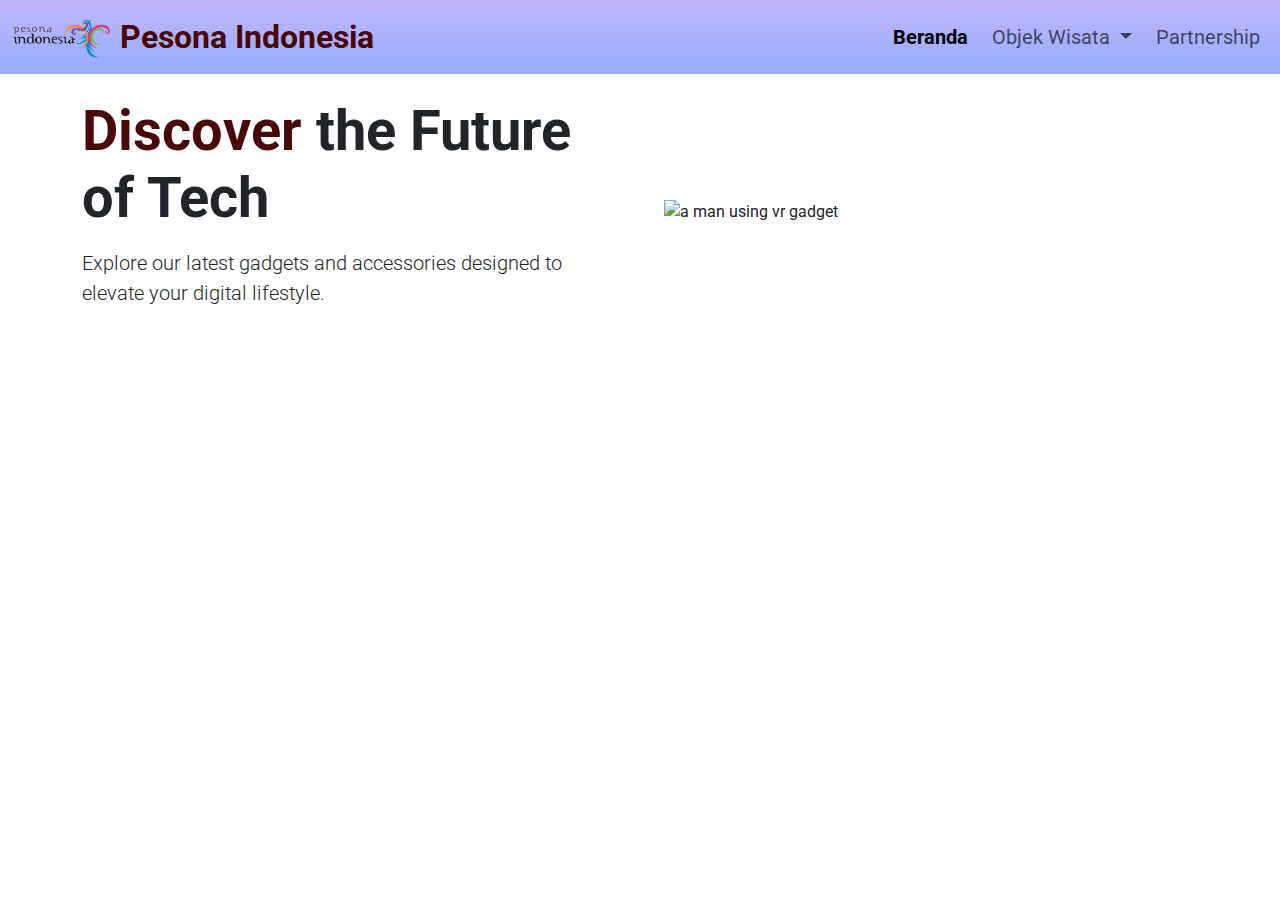
==== index.html @ 85a8e46f "ok" ====
<!DOCTYPE html>
<html lang="en">
<head>
    <meta charset="UTF-8">
    <meta name="viewport" content="width=device-width, initial-scale=1.0">
    <title>Wisata Indonesia</title>
    <link rel="stylesheet" href="css/bootstrap.min.css">
    <link rel="stylesheet" href="css/style.css">
</head>
<body>

  <nav class="navbar navbar-expand-lg d-flex justify-content-between">
    <div class="container-fluid">
      <a class="navbar-brand fw-bold fs-2" href="index.html">
        <img src="image/pesona-indonesia.png" alt="Logo" class="d-inline-block align-text-top me-2">Pesona Indonesia
      </a>
      <button class="navbar-toggler" type="button" data-bs-toggle="collapse" data-bs-target="#navbarSupportedContent" aria-controls="navbarSupportedContent" aria-expanded="false" aria-label="Toggle navigation">
        <span class="navbar-toggler-icon"></span>
      </button>
      <div class="collapse navbar-collapse" id="navbarSupportedContent">
        <ul class="navbar-nav ms-auto mb-2 mb-lg-0">
          <li class="nav-item">
            <a class="nav-link fs-5 active fw-bold me-2" aria-current="page" href="#">Beranda</a>
          </li>
          <li class="nav-item dropdown">
            <a class="nav-link fs-5 dropdown-toggle me-2" href="#" role="button" data-bs-toggle="dropdown" aria-expanded="false">
              Objek Wisata
            </a>
            <ul class="dropdown-menu">
              <li><a class="fs-5 dropdown-item" href="labuan-bajo.html">Labuan Bajo</a></li>
              <li><a class="fs-5 dropdown-item" href="gunung-bromo.html">Gunung Bromo</a></li>
              <li><a class="fs-5 dropdown-item" href="raja-ampat.html">Raja Ampat</a></li>
              <li><a class="fs-5 dropdown-item" href="gunung-rinjani.html">Gunung Rinjani</a></li>
              <li><a class="fs-5 dropdown-item" href="puncak-mahameru.html">Puncak Mahameru</a></li>
            </ul>
          </li>
          <li class="nav-item">
            <a class="nav-link fs-5" href="partnership.html">Partnership</a>
          </li>
        </ul>
      </div>
    </div>
  </nav>
  
  <div class="container">
    <div class="row align-items-center py-4 g-5">
      <div class="col-12 col-md-6">
        <div class="text-center text-md-start">
          <h1 class="display-md-2 display-4 fw-bold text-dark pb-2">
            <span class="text-primary">Discover </span>the Future of Tech
          </h1>
          <p class="lead">
            Explore our latest gadgets and accessories designed to elevate
            your digital lifestyle.
          </p>
        </div>
      </div>
      <div class="col-12 col-md-6">
        <img
          src="image/volcano-sunset.jpg"
          class="img-fluid"
          alt="a man using vr gadget"
        />
      </div>
    </div>
  </div>

    <script src="js/bootstrap.bundle.min.js"></script>
</body>
</html>
---- css/style.css ----
@import url('https://fonts.googleapis.com/css2?family=Roboto:ital,wght@0,100;0,300;0,400;0,500;0,700;0,900;1,100;1,300;1,400;1,500;1,700;1,900&display=swap');

body {
    font-family: "Roboto", sans-serif;
    /* background: #c4b6fd; */
}

nav {
    background: linear-gradient(180deg, #c4b6fd, #93acfc);
}

.navbar-brand,
.text-primary {
    color: rgb(73, 7, 7) !important;
}

.navbar-link {
    font-weight: 500;
}

.navbar-brand img {
    width: 100px;
    height: auto;
}

@media (max-width: 768px) {
    .navbar-brand img {
        max-width: 80%;
    }
}
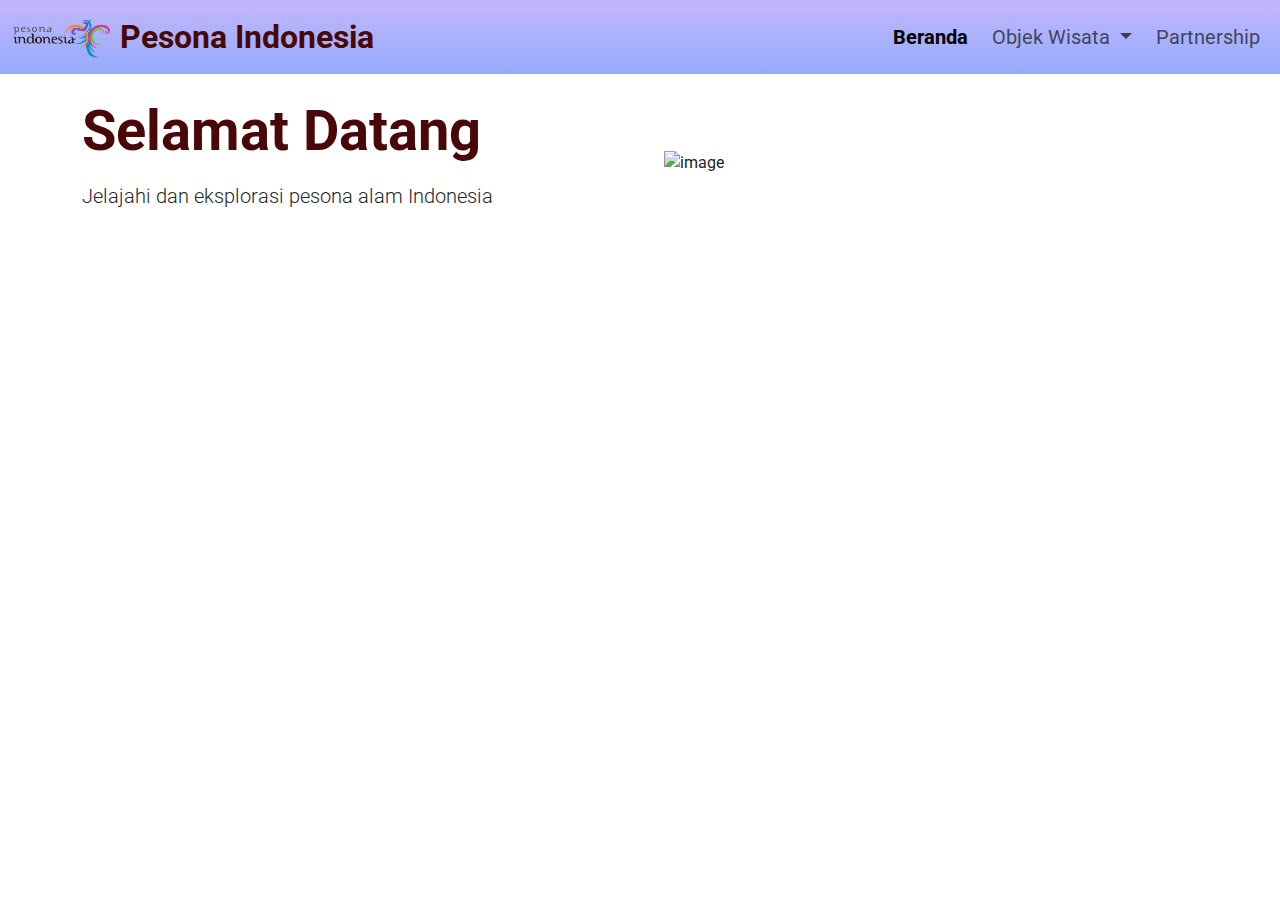
==== commit 91721c2c: "okk" ====
--- a/index.html
+++ b/index.html
@@ -47,19 +47,18 @@
       <div class="col-12 col-md-6">
         <div class="text-center text-md-start">
           <h1 class="display-md-2 display-4 fw-bold text-dark pb-2">
-            <span class="text-primary">Discover </span>the Future of Tech
+            <span class="text-primary">Selamat Datang</span>
           </h1>
           <p class="lead">
-            Explore our latest gadgets and accessories designed to elevate
-            your digital lifestyle.
+            Jelajahi dan eksplorasi pesona alam Indonesia
           </p>
         </div>
       </div>
       <div class="col-12 col-md-6">
         <img
           src="image/volcano-sunset.jpg"
-          class="img-fluid"
-          alt="a man using vr gadget"
+          class="img-fluid w-75"
+          alt="image"
         />
       </div>
     </div>
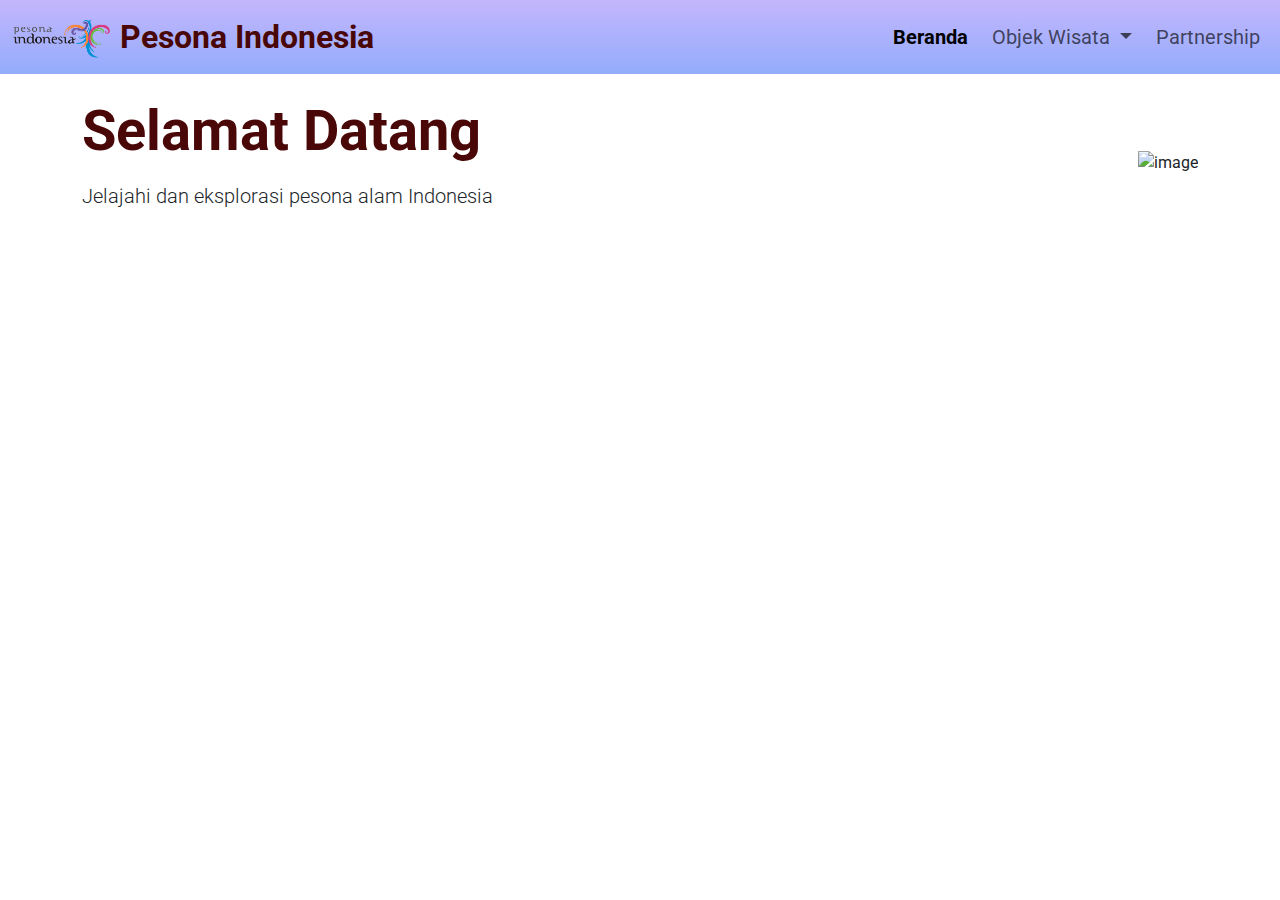
==== commit e5ddbd82: "ok" ====
--- a/index.html
+++ b/index.html
@@ -54,7 +54,7 @@
           </p>
         </div>
       </div>
-      <div class="col-12 col-md-6">
+      <div class="col-12 col-md-6 text-end">
         <img
           src="image/volcano-sunset.jpg"
           class="img-fluid w-75"
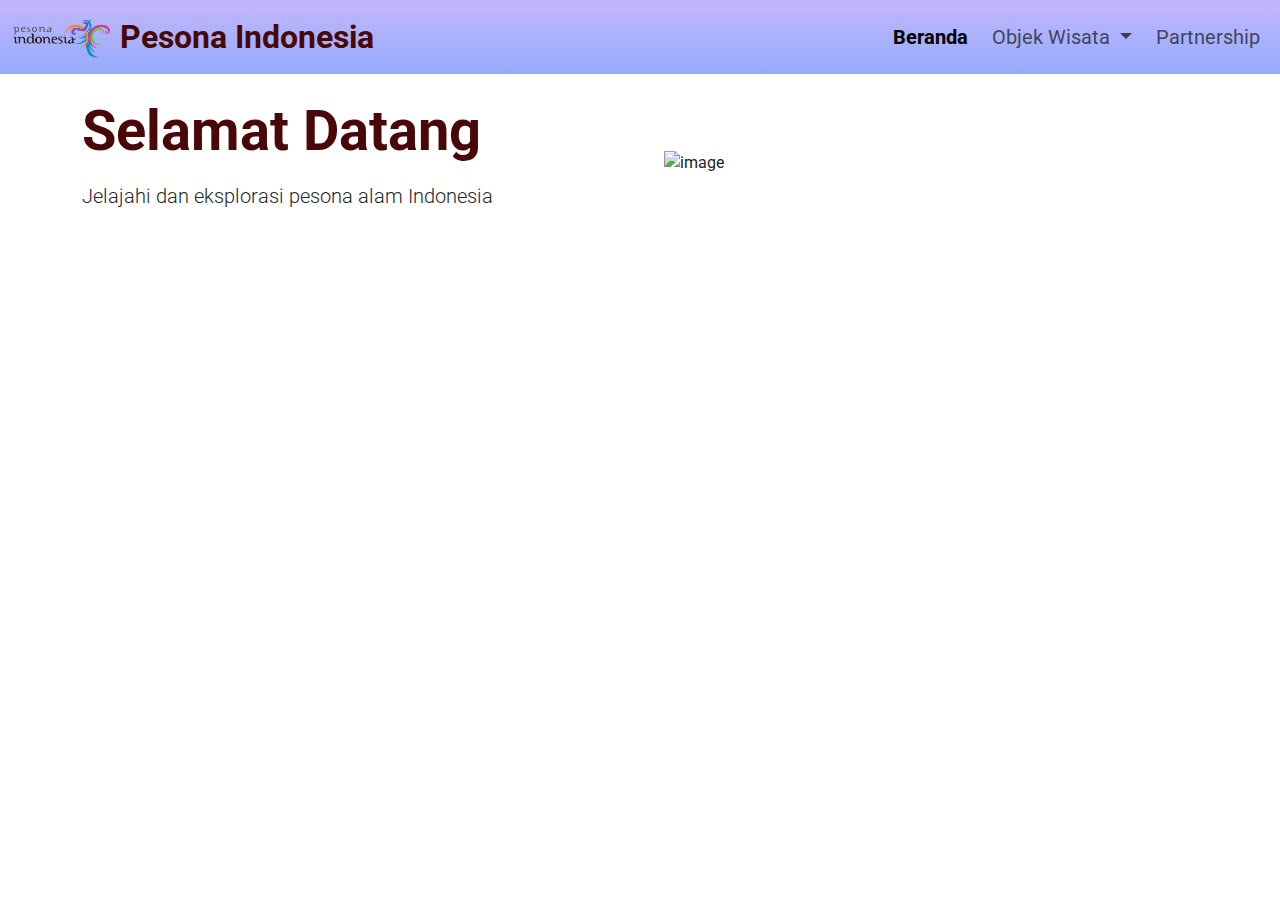
==== commit 647ced80: "ok" ====
--- a/index.html
+++ b/index.html
@@ -54,7 +54,7 @@
           </p>
         </div>
       </div>
-      <div class="col-12 col-md-6 text-end">
+      <div class="col-12 col-md-6">
         <img
           src="image/volcano-sunset.jpg"
           class="img-fluid w-75"
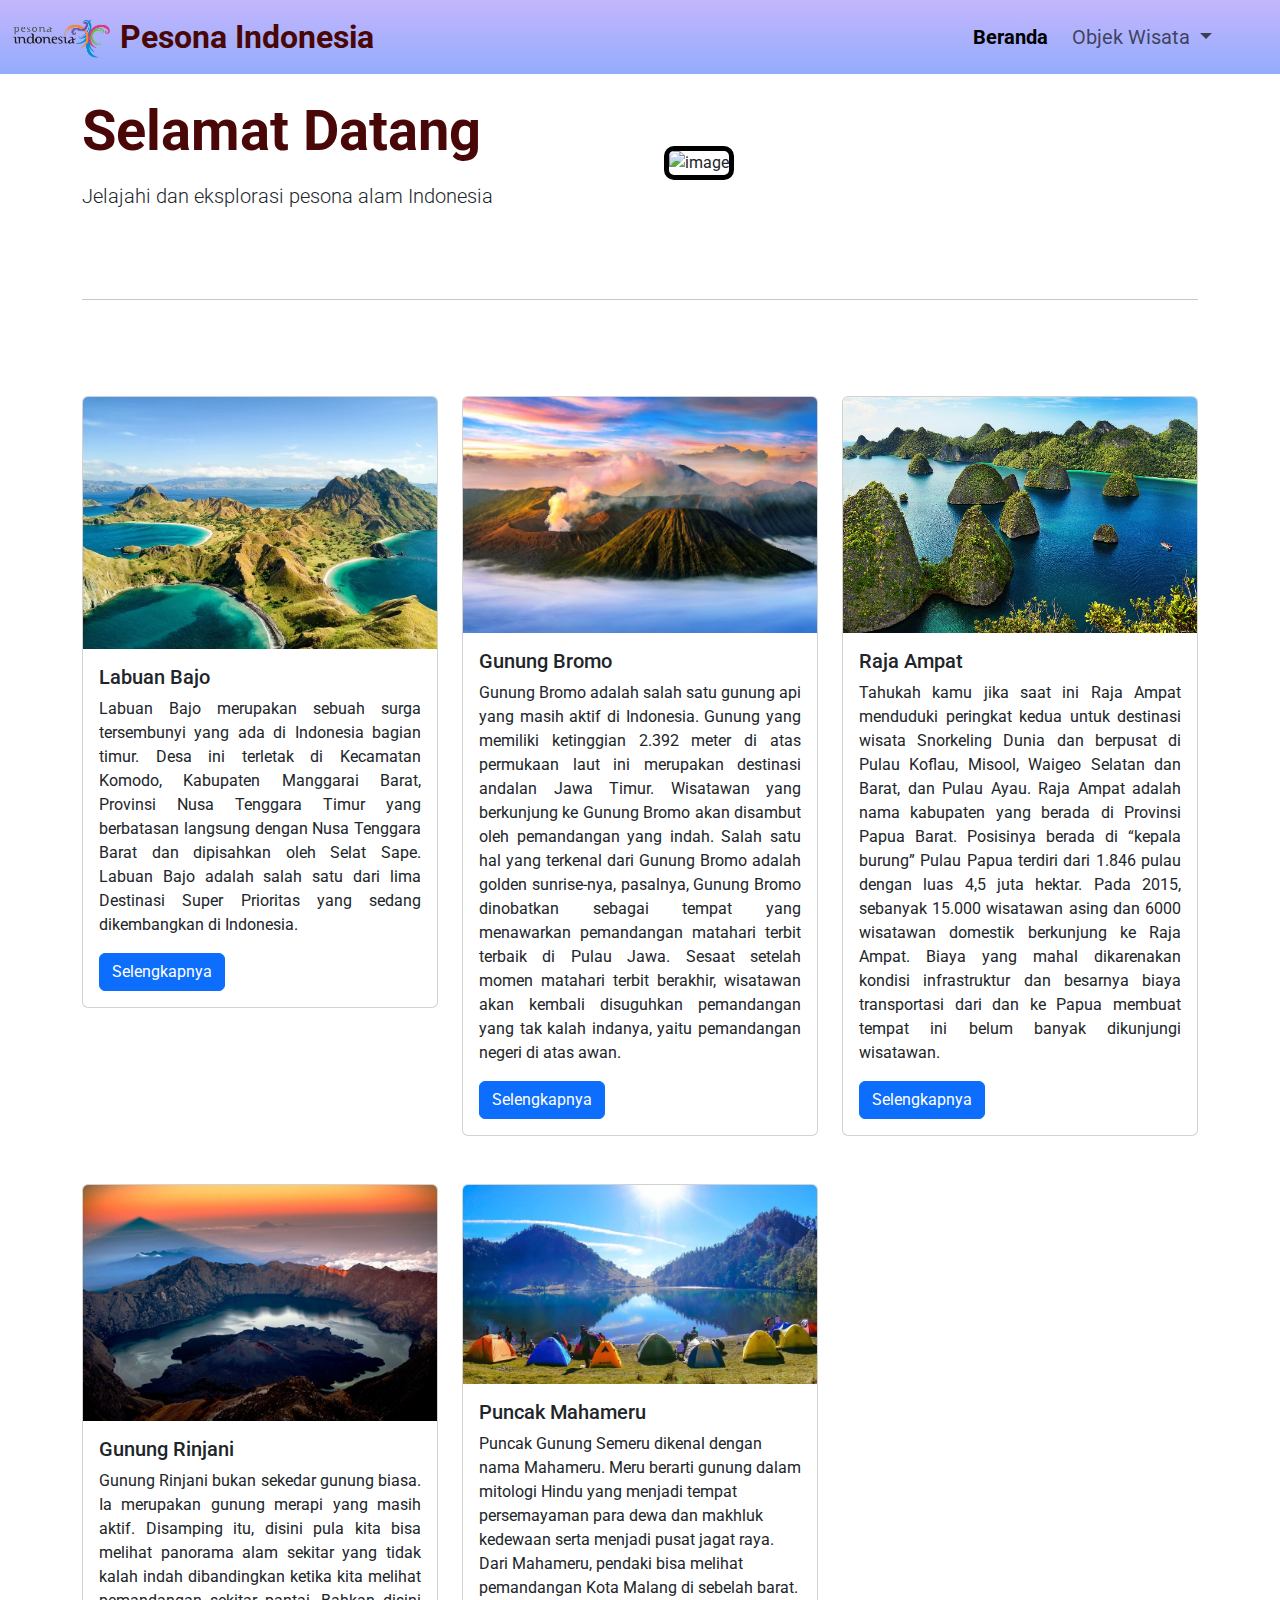
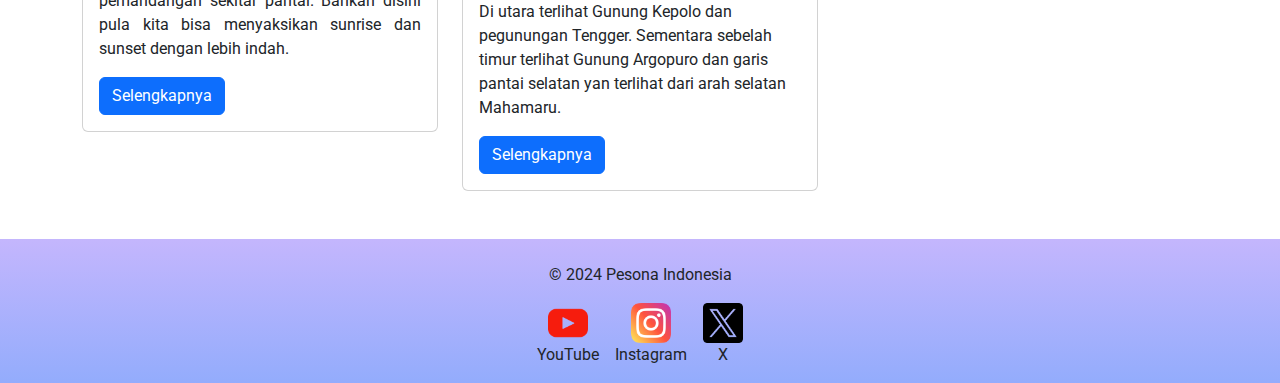
==== commit 96a32d7e: "yyy" ====
--- a/index.html
+++ b/index.html
@@ -1,20 +1,24 @@
 <!DOCTYPE html>
 <html lang="en">
+
 <head>
-    <meta charset="UTF-8">
-    <meta name="viewport" content="width=device-width, initial-scale=1.0">
-    <title>Wisata Indonesia</title>
-    <link rel="stylesheet" href="css/bootstrap.min.css">
-    <link rel="stylesheet" href="css/style.css">
+  <meta charset="UTF-8">
+  <meta name="viewport" content="width=device-width, initial-scale=1.0">
+  <title>Pesona Indonesia</title>
+  <link rel="icon" href="images/pesona-indonesia.png" type="image/png">
+  <link rel="stylesheet" href="css/bootstrap.min.css">
+  <link rel="stylesheet" href="css/style.css">
 </head>
+
 <body>
 
   <nav class="navbar navbar-expand-lg d-flex justify-content-between">
     <div class="container-fluid">
       <a class="navbar-brand fw-bold fs-2" href="index.html">
-        <img src="image/pesona-indonesia.png" alt="Logo" class="d-inline-block align-text-top me-2">Pesona Indonesia
+        <img src="images/pesona-indonesia.png" alt="logo" class="d-inline-block align-text-top me-2">Pesona Indonesia
       </a>
-      <button class="navbar-toggler" type="button" data-bs-toggle="collapse" data-bs-target="#navbarSupportedContent" aria-controls="navbarSupportedContent" aria-expanded="false" aria-label="Toggle navigation">
+      <button class="navbar-toggler" type="button" data-bs-toggle="collapse" data-bs-target="#navbarSupportedContent"
+        aria-controls="navbarSupportedContent" aria-expanded="false" aria-label="Toggle navigation">
         <span class="navbar-toggler-icon"></span>
       </button>
       <div class="collapse navbar-collapse" id="navbarSupportedContent">
@@ -23,7 +27,8 @@
             <a class="nav-link fs-5 active fw-bold me-2" aria-current="page" href="#">Beranda</a>
           </li>
           <li class="nav-item dropdown">
-            <a class="nav-link fs-5 dropdown-toggle me-2" href="#" role="button" data-bs-toggle="dropdown" aria-expanded="false">
+            <a class="nav-link fs-5 dropdown-toggle me-5" href="#" role="button" data-bs-toggle="dropdown"
+              aria-expanded="false">
               Objek Wisata
             </a>
             <ul class="dropdown-menu">
@@ -34,14 +39,11 @@
               <li><a class="fs-5 dropdown-item" href="puncak-mahameru.html">Puncak Mahameru</a></li>
             </ul>
           </li>
-          <li class="nav-item">
-            <a class="nav-link fs-5" href="partnership.html">Partnership</a>
-          </li>
         </ul>
       </div>
     </div>
   </nav>
-  
+
   <div class="container">
     <div class="row align-items-center py-4 g-5">
       <div class="col-12 col-md-6">
@@ -55,15 +57,111 @@
         </div>
       </div>
       <div class="col-12 col-md-6">
-        <img
-          src="image/volcano-sunset.jpg"
-          class="img-fluid w-75"
-          alt="image"
-        />
+        <img src="images/aerial-shot-wayag-islands-raja-ampat-west-papua-indonesia.jpg" class="img-fluid bordered-image"
+          alt="image" />
+      </div>
+    </div>
+
+    <hr class="my-5">
+
+    <div class="row mt-5">
+      <div class="col-md-4 mt-5">
+        <div class="card">
+          <img src="images/labuan-bajo.png" class="card-img-top" alt="image">
+          <div class="card-body">
+            <h5 class="card-title">Labuan Bajo</h5>
+            <p class="card-text text-justify">Labuan Bajo merupakan sebuah surga tersembunyi yang ada di Indonesia
+              bagian timur. Desa ini terletak di Kecamatan Komodo, Kabupaten Manggarai Barat, Provinsi Nusa Tenggara
+              Timur yang berbatasan langsung dengan Nusa Tenggara Barat dan dipisahkan oleh Selat Sape. Labuan Bajo
+              adalah salah satu dari lima Destinasi Super Prioritas yang sedang dikembangkan di Indonesia.</p>
+            <a href="labuan-bajo.html" class="btn btn-primary">Selengkapnya</a>
+          </div>
+        </div>
+      </div>
+      <div class="col-md-4 mt-5">
+        <div class="card">
+          <img src="images/gunung-bromo.jpg" class="card-img-top" alt="image">
+          <div class="card-body">
+            <h5 class="card-title">Gunung Bromo</h5>
+            <p class="card-text text-justify">Gunung Bromo adalah salah satu gunung api yang masih aktif di Indonesia.
+              Gunung yang memiliki ketinggian 2.392 meter di atas permukaan laut ini merupakan destinasi andalan Jawa
+              Timur. Wisatawan yang berkunjung ke Gunung Bromo akan disambut oleh pemandangan yang indah. Salah satu hal
+              yang terkenal dari Gunung Bromo adalah golden sunrise-nya, pasalnya, Gunung Bromo dinobatkan sebagai
+              tempat yang menawarkan pemandangan matahari terbit terbaik di Pulau Jawa.
+              Sesaat setelah momen matahari terbit berakhir, wisatawan akan kembali disuguhkan pemandangan yang tak
+              kalah indanya, yaitu pemandangan negeri di atas awan.</p>
+            <a href="gunung-bromo.html" class="btn btn-primary">Selengkapnya</a>
+          </div>
+        </div>
+      </div>
+      <div class="col-md-4 mt-5">
+        <div class="card">
+          <img src="images/raja-ampat.jpg" class="card-img-top" alt="image">
+          <div class="card-body">
+            <h5 class="card-title">Raja Ampat</h5>
+            <p class="card-text text-justify">Tahukah kamu jika saat ini Raja Ampat menduduki peringkat kedua untuk
+              destinasi wisata Snorkeling Dunia dan berpusat di Pulau Koflau, Misool, Waigeo Selatan dan Barat, dan
+              Pulau Ayau. Raja Ampat adalah nama kabupaten yang berada di Provinsi Papua Barat. Posisinya berada di
+              “kepala burung” Pulau Papua terdiri dari 1.846 pulau dengan luas 4,5 juta hektar. Pada 2015, sebanyak
+              15.000 wisatawan asing dan 6000 wisatawan domestik berkunjung ke Raja Ampat. Biaya yang mahal dikarenakan
+              kondisi infrastruktur dan besarnya biaya transportasi dari dan ke Papua membuat tempat ini belum banyak
+              dikunjungi wisatawan.</p>
+            <a href="raja-ampat.html" class="btn btn-primary">Selengkapnya</a>
+          </div>
+        </div>
+      </div>
+
+      <div class="col-md-4 mt-5">
+        <div class="card">
+          <img src="images/puncak-gunung-rinjani.jpg" class="card-img-top" alt="image">
+          <div class="card-body">
+            <h5 class="card-title">Gunung Rinjani</h5>
+            <p class="card-text text-justify">Gunung Rinjani bukan sekedar gunung biasa. Ia merupakan gunung merapi yang
+              masih aktif. Disamping itu, disini pula kita bisa melihat panorama alam sekitar yang tidak kalah indah
+              dibandingkan ketika kita melihat pemandangan sekitar pantai. Bahkan disini pula kita bisa menyaksikan
+              sunrise dan sunset dengan lebih indah.</p>
+            <a href="gunung-rinjani.html" class="btn btn-primary">Selengkapnya</a>
+          </div>
+        </div>
+      </div>
+
+      <div class="col-md-4 mt-5">
+        <div class="card">
+          <img src="images/puncak-mahameru.png" class="card-img-top" alt="image">
+          <div class="card-body">
+            <h5 class="card-title">Puncak Mahameru</h5>
+            <p class="card-text">Puncak Gunung Semeru dikenal dengan nama Mahameru. Meru berarti gunung dalam mitologi
+              Hindu yang menjadi tempat persemayaman para dewa dan makhluk kedewaan serta menjadi pusat jagat raya. Dari
+              Mahameru, pendaki bisa melihat pemandangan Kota Malang di sebelah barat. Di utara terlihat Gunung Kepolo
+              dan pegunungan Tengger. Sementara sebelah timur terlihat Gunung Argopuro dan garis pantai selatan yan
+              terlihat dari arah selatan Mahamaru.</p>
+            <a href="puncak-mahameru.html" class="btn btn-primary">Selengkapnya</a>
+          </div>
+        </div>
       </div>
     </div>
   </div>
 
-    <script src="js/bootstrap.bundle.min.js"></script>
+  <footer class="mt-5 text-center">
+    <br>
+    <p>&copy; 2024 Pesona Indonesia</p>
+    <div class="d-flex justify-content-center align-items-center">
+      <a href="https://www.youtube.com/@PesonaIndonesiaofficial" class="d-flex flex-column align-items-center mx-2">
+        <img src="images/youtube.png" class="img-fluid" alt="image" style="width: 40px;">
+        <p>YouTube</p>
+      </a>
+      <a href="https://www.instagram.com/pesona.indonesia/" class="d-flex flex-column align-items-center mx-2">
+        <img src="images/instagram.png" class="img-fluid" alt="image" style="width: 40px;">
+        <p>Instagram</p>
+      </a>
+      <a href="https://x.com/pesonaindonesia" class="d-flex flex-column align-items-center mx-2">
+        <img src="images/twitter.png" class="img-fluid" alt="image" style="width: 40px;">
+        <p>X</p>
+      </a>
+    </div>
+  </footer>
+
+  <script src="js/bootstrap.bundle.min.js"></script>
 </body>
+
 </html>--- a/css/style.css
+++ b/css/style.css
@@ -7,6 +7,28 @@
 
 nav {
     background: linear-gradient(180deg, #c4b6fd, #93acfc);
+}
+
+footer {
+    background: linear-gradient(180deg, #c4b6fd, #93acfc);
+}
+
+footer a {
+    outline: none;
+    border: none;
+    box-shadow: none;
+    text-decoration: none;
+    color: inherit;
+}
+
+footer a:focus,
+footer a:hover,
+footer a:active {
+    outline: none;
+    border: none;
+    box-shadow: none;
+    text-decoration: none;
+    color: inherit;
 }
 
 .navbar-brand,
@@ -27,4 +49,18 @@
     .navbar-brand img {
         max-width: 80%;
     }
+}
+
+.bordered-image {
+    border: 5px solid #000;
+    border-radius: 10px;
+}
+
+.text-justify {
+    text-align: justify !important;
+}
+
+.img-center {
+    justify-content: center;
+    align-items: center;
 }